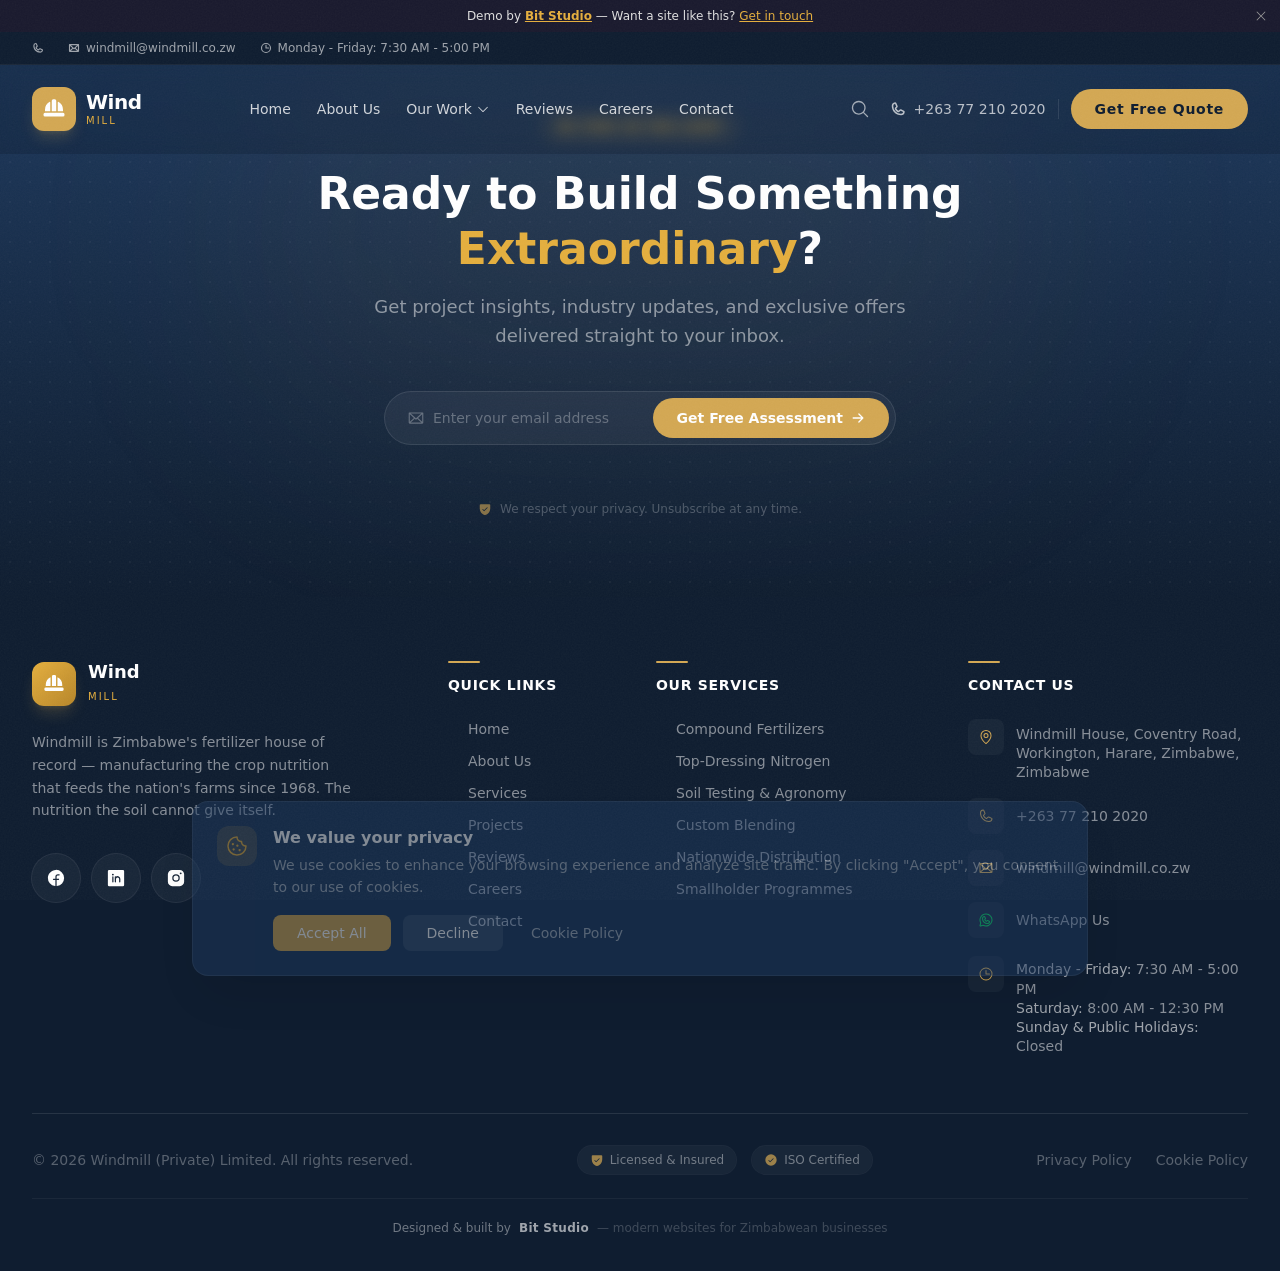
==== index.html @ 0cb71dbd "Bit Studio deploy" ====
<!DOCTYPE html>
<html lang="en">
  <head>
    <meta charset="UTF-8" />
    <link rel="icon" type="image/svg+xml" href="/favicon.svg" />
    <meta name="viewport" content="width=device-width, initial-scale=1.0" />
    <meta name="description" content="Windmill manufactures compound fertilizers and crop nutrition for Zimbabwe’s farmers — the nutrition the soil cannot give itself." />
    <meta name="keywords" content="Windmill fertilizer, crop nutrition Zimbabwe, compound fertilizer, agronomy Harare" />
    <meta property="og:title" content="Windmill — The Nutrition the Soil Cannot Give Itself" />
    <meta property="og:description" content="Fertilizer manufacturing and crop nutrition for Zimbabwe's farmers." />
    <meta property="og:image" content="https://images.unsplash.com/photo-1504307651254-35680f356dfd?w=1200" />
    <meta property="og:type" content="website" />
    <meta name="twitter:card" content="summary_large_image" />
    <title>Windmill — Fertilizer & Crop Nutrition | Zimbabwe</title>
    <link rel="preconnect" href="https://fonts.googleapis.com" />
    <link rel="preconnect" href="https://fonts.gstatic.com" crossorigin />
    <link href="https://fonts.googleapis.com/css2?family=Spectral:ital,wght@0,300;0,400;0,500;0,600;0,700;1,400;1,500&family=Inter:wght@300;400;500;600;700&family=JetBrains+Mono:wght@400;500&display=swap" rel="stylesheet" />
    <script type="module" crossorigin src="/assets/index-DVa8zD06.js"></script>
    <link rel="stylesheet" crossorigin href="/assets/index-VMgpxBAg.css">
  </head>
  <body>
    <div id="root"></div>
  </body>
</html>
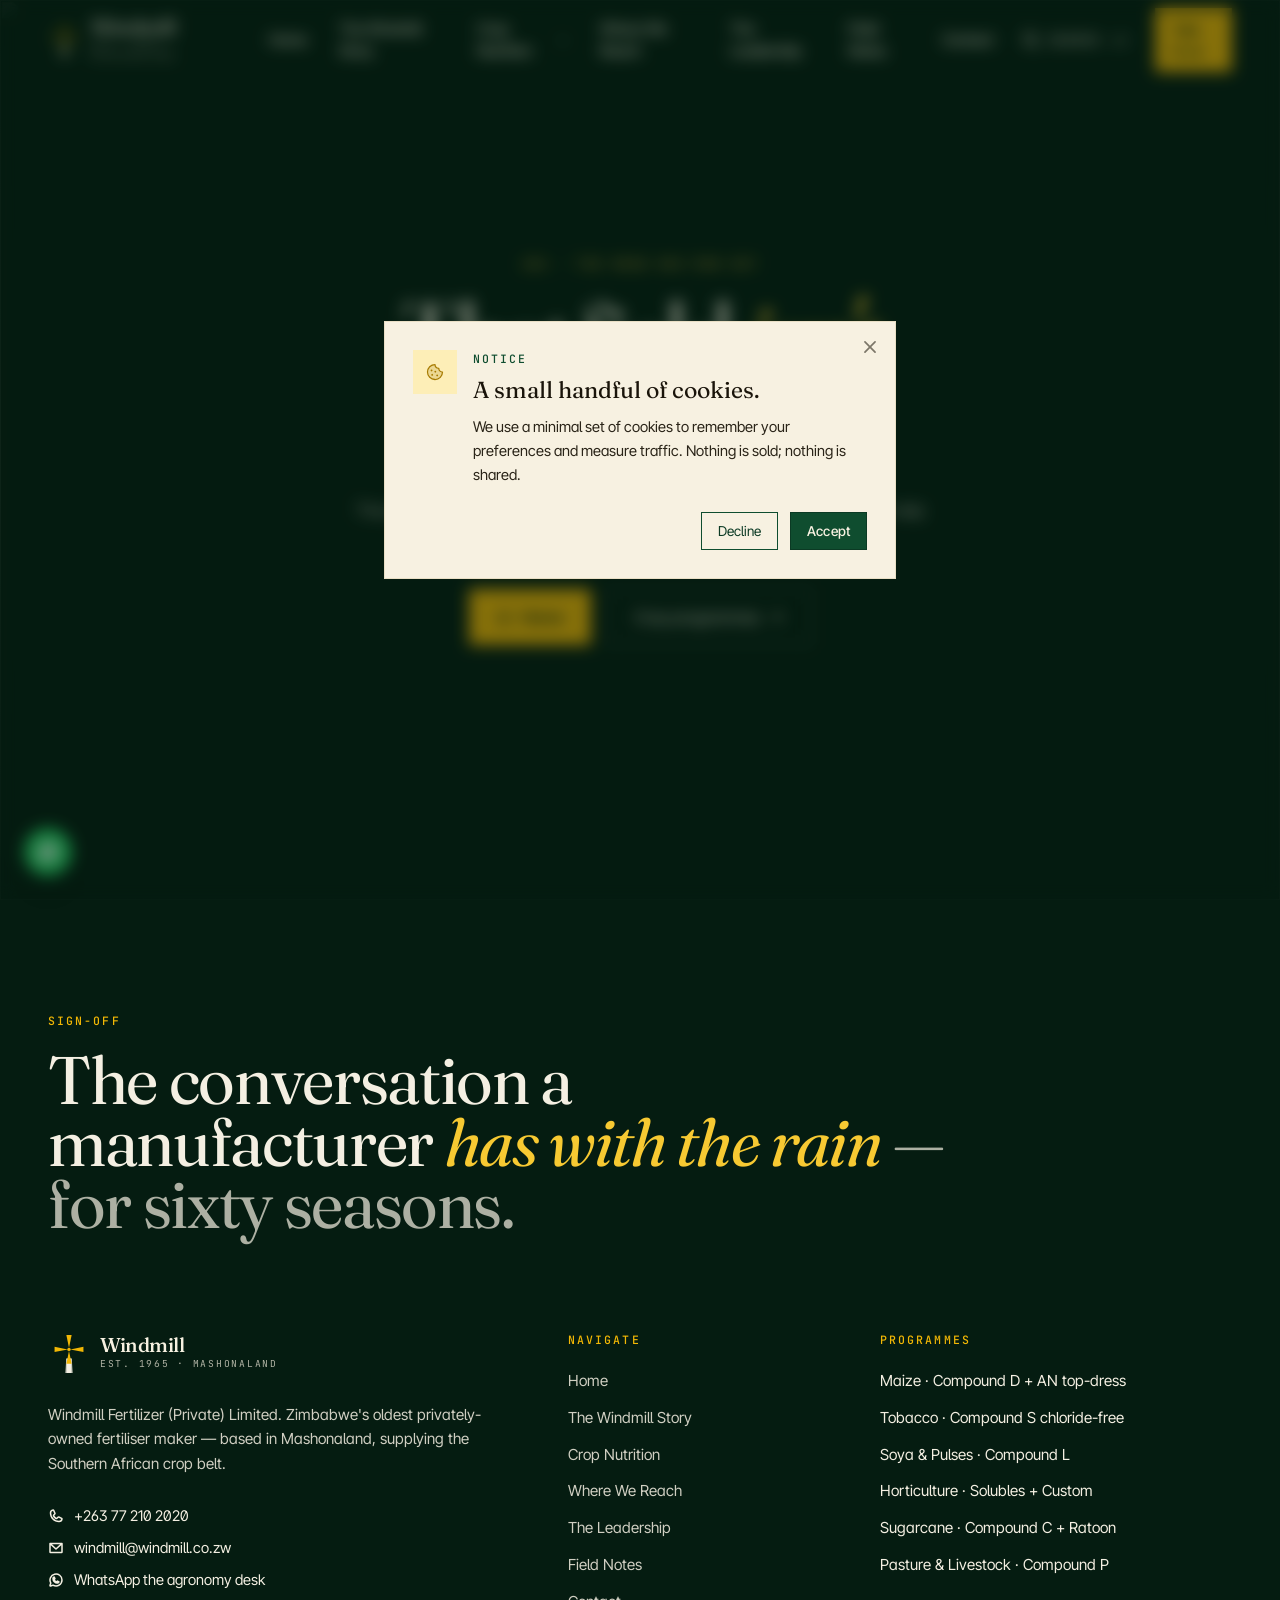
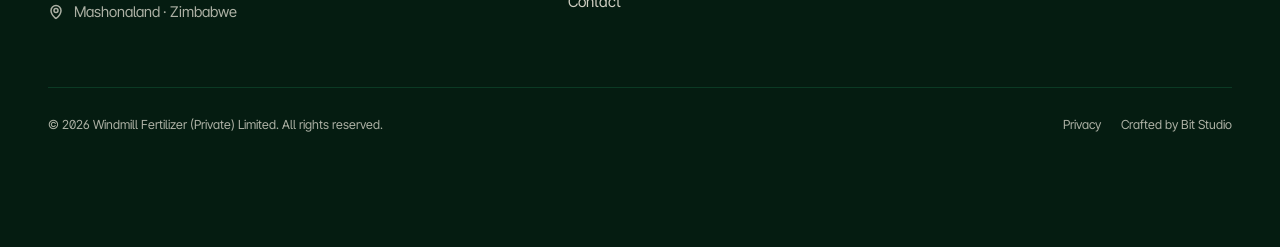
==== commit 710d6b41: "Bespoke rebuild — pilot wave" ====
--- a/index.html
+++ b/index.html
@@ -1,24 +1,58 @@
-<!DOCTYPE html>
-<html lang="en">
-  <head>
-    <meta charset="UTF-8" />
-    <link rel="icon" type="image/svg+xml" href="/favicon.svg" />
-    <meta name="viewport" content="width=device-width, initial-scale=1.0" />
-    <meta name="description" content="Windmill manufactures compound fertilizers and crop nutrition for Zimbabwe’s farmers — the nutrition the soil cannot give itself." />
-    <meta name="keywords" content="Windmill fertilizer, crop nutrition Zimbabwe, compound fertilizer, agronomy Harare" />
-    <meta property="og:title" content="Windmill — The Nutrition the Soil Cannot Give Itself" />
-    <meta property="og:description" content="Fertilizer manufacturing and crop nutrition for Zimbabwe's farmers." />
-    <meta property="og:image" content="https://images.unsplash.com/photo-1504307651254-35680f356dfd?w=1200" />
-    <meta property="og:type" content="website" />
-    <meta name="twitter:card" content="summary_large_image" />
-    <title>Windmill — Fertilizer & Crop Nutrition | Zimbabwe</title>
-    <link rel="preconnect" href="https://fonts.googleapis.com" />
-    <link rel="preconnect" href="https://fonts.gstatic.com" crossorigin />
-    <link href="https://fonts.googleapis.com/css2?family=Spectral:ital,wght@0,300;0,400;0,500;0,600;0,700;1,400;1,500&family=Inter:wght@300;400;500;600;700&family=JetBrains+Mono:wght@400;500&display=swap" rel="stylesheet" />
-    <script type="module" crossorigin src="/assets/index-DVa8zD06.js"></script>
-    <link rel="stylesheet" crossorigin href="/assets/index-VMgpxBAg.css">
-  </head>
-  <body>
-    <div id="root"></div>
-  </body>
-</html>
+<!DOCTYPE html>
+<html lang="en">
+  <head>
+    <meta charset="UTF-8" />
+    <link rel="icon" type="image/svg+xml" href="/favicon.svg" />
+    <meta name="viewport" content="width=device-width, initial-scale=1.0, viewport-fit=cover" />
+    <meta name="theme-color" content="#0F4D2F" />
+
+    <title>Windmill Fertilizer — Zimbabwe's Oldest Privately-Owned Fertiliser Maker | Mashonaland</title>
+    <meta name="description" content="Sixty years of compound fertilizers, top-dressing nitrogen, soil agronomy and custom blending — made in Mashonaland for Zimbabwean soils. The nutrition the soil cannot give itself." />
+    <meta name="keywords" content="Windmill Fertilizer Zimbabwe, compound fertilizer Harare, top dressing nitrogen, soil testing Zimbabwe, custom blending fertilizer, Mashonaland fertilizer manufacturer, Kudakwashe Mundowozi" />
+    <meta name="author" content="Windmill Fertilizer (Private) Limited" />
+    <meta name="robots" content="index, follow" />
+
+    <!-- Open Graph -->
+    <meta property="og:type" content="website" />
+    <meta property="og:site_name" content="Windmill Fertilizer" />
+    <meta property="og:title" content="Windmill Fertilizer — Sixty Years on Zimbabwean Soil" />
+    <meta property="og:description" content="Zimbabwe's oldest privately-owned fertiliser maker. Compound fertilizers, top-dressing nitrogen, soil testing, custom blends — for Mashonaland and beyond." />
+    <meta property="og:image" content="https://images.unsplash.com/photo-1651077169450-58e7fe39ae9c?w=1200&q=80" />
+    <meta property="og:url" content="https://windmill.co.zw" />
+
+    <!-- Twitter -->
+    <meta name="twitter:card" content="summary_large_image" />
+    <meta name="twitter:title" content="Windmill Fertilizer — Zimbabwe's Oldest Privately-Owned Fertiliser Maker" />
+    <meta name="twitter:description" content="The nutrition the soil cannot give itself — six decades of compound fertilizer and top-dressing nitrogen for Zimbabwean farmers." />
+    <meta name="twitter:image" content="https://images.unsplash.com/photo-1651077169450-58e7fe39ae9c?w=1200&q=80" />
+
+    <!-- Preconnect fonts -->
+    <link rel="preconnect" href="https://fonts.googleapis.com" />
+    <link rel="preconnect" href="https://fonts.gstatic.com" crossorigin />
+    <link href="https://fonts.googleapis.com/css2?family=Fraunces:ital,opsz,wght@0,9..144,300;0,9..144,400;0,9..144,500;0,9..144,600;0,9..144,700;1,9..144,400;1,9..144,500&family=Inter+Tight:wght@300;400;500;600;700&family=JetBrains+Mono:wght@400;500&display=swap" rel="stylesheet" />
+
+    <!-- JSON-LD Structured Data -->
+    <script type="application/ld+json">
+      {
+        "@context": "https://schema.org",
+        "@type": "Organization",
+        "name": "Windmill Fertilizer (Private) Limited",
+        "url": "https://windmill.co.zw",
+        "description": "Zimbabwe's oldest privately-owned fertiliser maker. Compound fertilizers, top-dressing nitrogen, soil agronomy and custom blending — for Mashonaland and the wider Southern African crop belt.",
+        "address": {
+          "@type": "PostalAddress",
+          "addressRegion": "Mashonaland",
+          "addressCountry": "ZW"
+        },
+        "telephone": "+263772102020",
+        "email": "windmill@windmill.co.zw",
+        "founder": "Kudakwashe Mundowozi"
+      }
+    </script>
+    <script type="module" crossorigin src="/assets/index-B3OEqUGI.js"></script>
+    <link rel="stylesheet" crossorigin href="/assets/index-z2QUvELg.css">
+  </head>
+  <body>
+    <div id="root"></div>
+  </body>
+</html>
